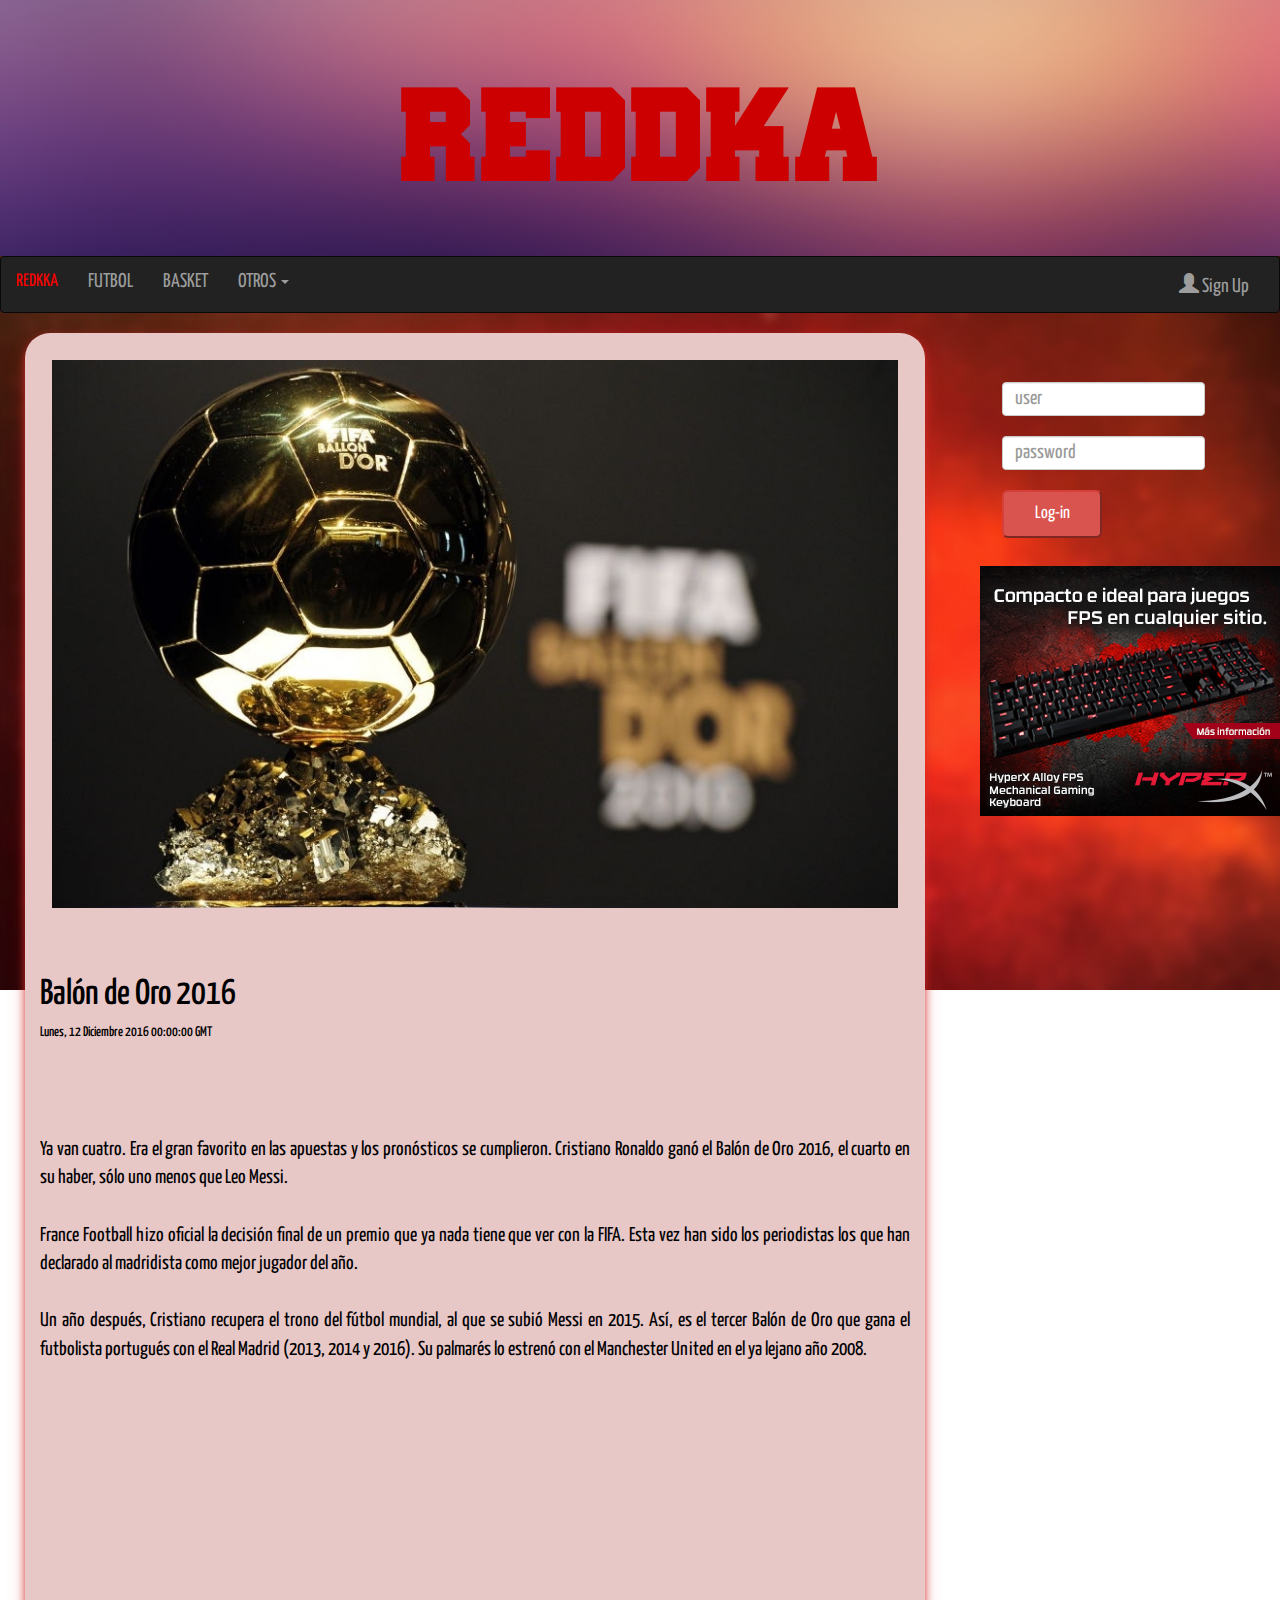
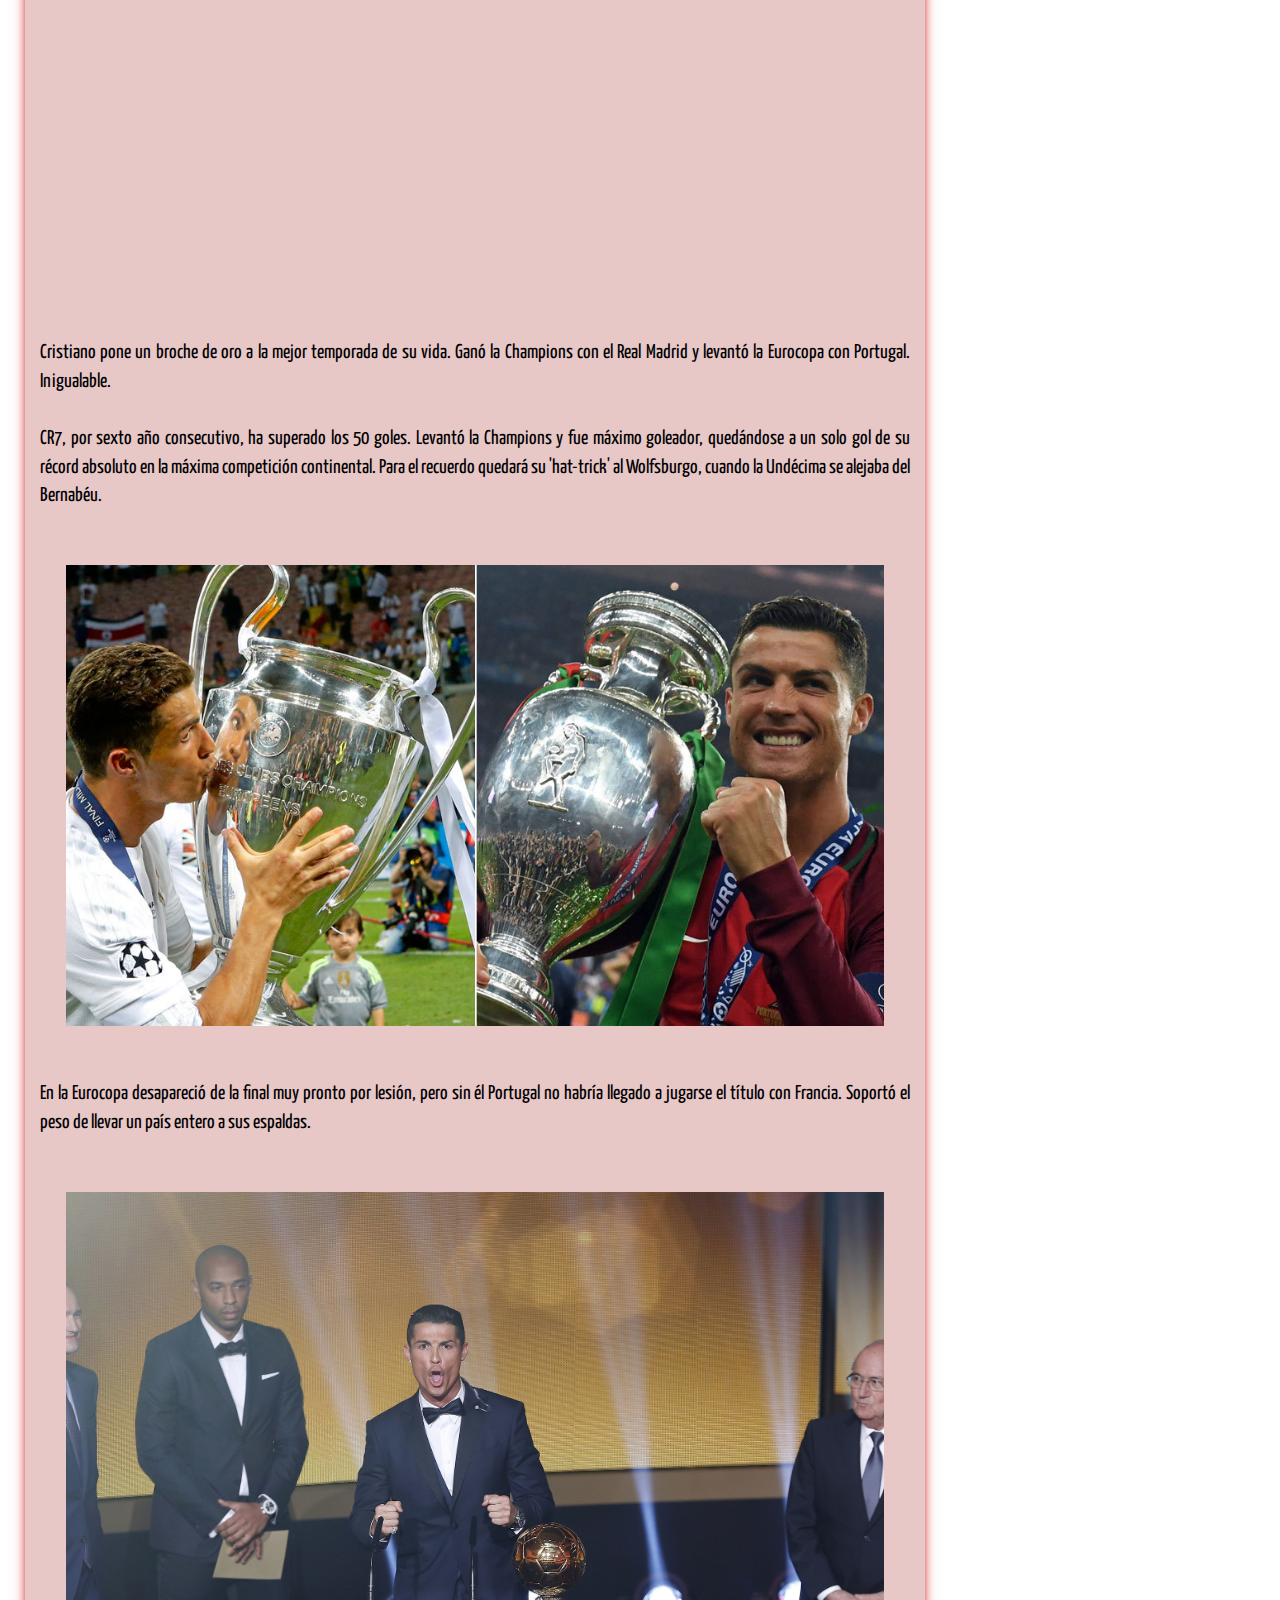
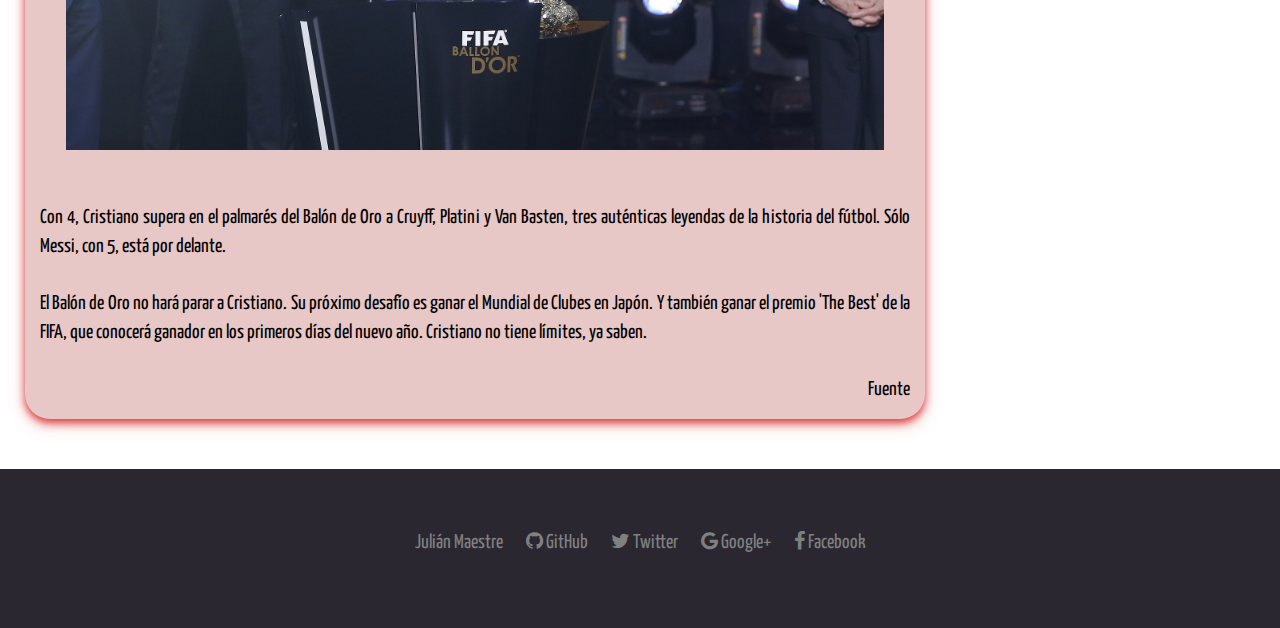
==== news1.html @ d3712e7c "Add files via upload" ====
<!DOCTYPE html>
<!--
To change this license header, choose License Headers in Project Properties.
To change this template file, choose Tools | Templates
and open the template in the editor.
-->
<html>
    <head>
        <link rel="stylesheet" href="https://maxcdn.bootstrapcdn.com/bootstrap/3.3.7/css/bootstrap.min.css">
        <link rel="stylesheet" href="https://maxcdn.bootstrapcdn.com/font-awesome/4.7.0/css/font-awesome.min.css">
        <link rel="stylesheet" href="https://fonts.googleapis.com/css?family=Yanone+Kaffeesatz">
        <link rel="stylesheet" href="css/a.css">
        <script src="https://ajax.googleapis.com/ajax/libs/jquery/3.1.1/jquery.min.js"></script>
        <script src="https://maxcdn.bootstrapcdn.com/bootstrap/3.3.7/js/bootstrap.min.js"></script>
        <script src="js/js.js"></script>
        <link rel="alternate" type="application/rss+xml" title="Reddka Sports" href='rss/rss.xml'>
        <title>Reddka Sports</title>
        <meta charset="utf-8">
        <meta name="description" content="Ganador del Balón de oro de 2016."/>
        <meta name="viewport" content="width=device-width, initial-scale=1">        
        <meta property="og:site_name" content="Reddka Sports">
        <meta property="og:url" content="news1.html">
        <meta property="og:title" content="Reddka Sports">
        <meta property="og:image" content="img/balon-oro.jpg">
        <meta property="og:description" content="Ganador del Balón de oro de 2016.">      
    </head>

    <body>
        <div id="jumbo" class="jumbotron text-center"><a href="index.html"><img src="img/logo.png" alt="logo" id="logoimg" class="img-responsive center-block"></a></div>

        <nav class="navbar navbar-inverse" id="navfixed">
            <div class="container-fluid">
                <div class="navbar-header">
                    <button type="button" class="navbar-toggle" data-toggle="collapse" data-target="#myNavbar">
                        <span class="icon-bar"></span>
                        <span class="icon-bar"></span>
                        <span class="icon-bar"></span> 
                    </button>
                    <a id="titulo" class="navbar-brand" href="index.html">REDKKA</a>
                </div>
                <div class="collapse navbar-collapse" id="myNavbar">
                    <ul class="nav navbar-nav">
                        <li><a href="#">FUTBOL</a></li>
                        <li><a href="#">BASKET</a></li>                  
                        <li class="dropdown">
                            <a class="dropdown-toggle" data-toggle="dropdown" href="#">OTROS
                                <span class="caret"></span></a>
                            <ul class="dropdown-menu">
                                <li><a href="#">MOTOR</a></li>
                                <li><a href="#">TENIS</a></li>
                                <li><a href="#">MMA</a></li>
                                <li><a href="#">GOLF</a></li>
                                <li><a href="#">BADMINTON</a></li>
                            </ul>
                        </li>
                    </ul>
                    <ul class="nav navbar-nav navbar-right">
                        <li><a href="#"><span class="glyphicon glyphicon-user"></span> Sign Up</a></li>
                        <li id="login"><a href="#"><span class="glyphicon glyphicon-log-in"></span> Login</a></li>
                    </ul>
                </div>
            </div>
        </nav>

        <div id="publi">
            <div class="col-sm-4"><br>
                <input type="text" class="form-control" placeholder="user" required>
                <input type="password" class="form-control" placeholder="password" required>
                <button id="log" type="button" class="btn-lg btn-danger"> Log-in </button>
                <img src="img/publih.jpg" alt="publicidad escritorio" id="publimgh">
            </div>
            <img src="img/publim.png" alt="publicidad movil" id="publimgm" class="img-responsive center-block">
        </div>

        <div id="not1" class="estilo1">
            <div id="imagen">
                <img id="imgnot" src="img/balon-oro.jpg" alt="balón de oro" class="img-responsive center-block">    
            </div>
            <div id="cuerpo">
                <div id="tit">            
                    <h1 class="titmarg">Balón de Oro 2016</h1>
                    <h5>Lunes, 12 Diciembre 2016 00:00:00 GMT</h5>
                </div>
                <br><br><br>
                Ya van cuatro. Era el gran favorito en las apuestas y los pronósticos se cumplieron. 
                Cristiano Ronaldo ganó el Balón de Oro 2016, el cuarto en su haber, sólo uno menos que Leo Messi.
                <br><br>
                France Football hizo oficial la decisión final de un premio que ya nada tiene que ver con la FIFA. 
                Esta vez han sido los periodistas los que han declarado al madridista como mejor jugador del año.
                <br><br>
                Un año después, Cristiano recupera el trono del fútbol mundial, al que se subió Messi en 2015. 
                Así, es el tercer Balón de Oro que gana el futbolista portugués con el Real Madrid (2013, 2014 y 2016).
                Su palmarés lo estrenó con el Manchester United en el ya lejano año 2008.
                <br><br>
                <div class="embed-responsive embed-responsive-16by9">
                    <iframe class="embed-responsive-item" src="https://www.youtube.com/embed/NcyojgLfmJ8" frameborder="0" allowfullscreen></iframe>
                </div>
                <br><br>
                Cristiano pone un broche de oro a la mejor temporada de su vida. 
                Ganó la Champions con el Real Madrid y levantó la Eurocopa con Portugal. Inigualable.
                <br><br>
                CR7, por sexto año consecutivo, ha superado los 50 goles. Levantó la Champions y fue máximo goleador,
                quedándose a un solo gol de su récord absoluto en la máxima competición continental.
                Para el recuerdo quedará su 'hat-trick' al Wolfsburgo, cuando la Undécima se alejaba del Bernabéu.
                <br><br>
                <img id="imgnot" src="img/cr1.jpg" alt="cristiano ronaldo" class="img-responsive center-block">
                <br>
                En la Eurocopa desapareció de la final muy pronto por lesión, pero sin él
                Portugal no habría llegado a jugarse el título con Francia. 
                Soportó el peso de llevar un país entero a sus espaldas.
                <br><br>
                <img id="imgnot" src="img/cr2.jpg" alt="cristiano ronaldo" class="img-responsive center-block">
                <br>
                Con 4, Cristiano supera en el palmarés del Balón de Oro a Cruyff, Platini y Van Basten,
                tres auténticas leyendas de la historia del fútbol. Sólo Messi, con 5, está por delante.
                <br><br>
                El Balón de Oro no hará parar a Cristiano. Su próximo desafío es ganar el Mundial de Clubes en Japón. 
                Y también ganar el premio 'The Best' de la FIFA, que conocerá ganador en los primeros días del nuevo año. 
                Cristiano no tiene límites, ya saben.
                <br><br>
                <a class="pull-right" href="http://www.marca.com/futbol/balon-oro/2016/12/12/584ee30a46163fa7258b4631.html">Fuente</a>
                <br>
            </div>
        </div>

        <footer class="footer">          
            <ul class="links">
                <li><a id="footlink">Julián Maestre</a></li>
                <li><a id="footlink" href="https://github.com/juliCy"><span class="fa fa-github"></span> GitHub</a></li>
                <li><a id="footlink" href="https://twitter.com"><span class="fa fa-twitter"></span> Twitter</a></li>
                <li><a id="footlink" href="https://google.es/"><span class="fa fa-google"></span> Google+</a></li>
                <li><a id="footlink" href="https://facebook.com/"><span class="fa fa-facebook"></span> Facebook</a></li>
            </ul>
        </footer>
    </body>
</html>
---- css/a.css ----
body{font-family:'Yanone Kaffeesatz',sans-serif; background: url('../img/fondo.jpg') center center no-repeat fixed}
body,input,.btn{font-size:20px !important}
#jumbo{background:url('../img/jumbo.jpg') 10% 80% no-repeat; background-size:cover; margin-bottom: 0}
#logoimg {border-radius: 0; height: auto; width: auto; margin-top: 8px}
.container {height: 100%; width: 100%; margin: 0; padding: 0}

.footer{padding:50px; margin-top: 50px; text-align:center; background-color:#2a2730; position: relative}
.links {list-style-type: none; padding: 0}
.links li {text-decoration: none; display: inline-block; margin: 10px}
#footlink {color: grey !important}

.form-control{ width: auto !important; margin-left: 10%; margin-top: 20px}
#log {float: left; width: 100px; margin-left: 10%; margin-bottom: 40%; margin-top: 20px}
#cargar {width: auto}
#cargardiv {text-align: center; width: auto; margin-top: 25px}
.navbar-fixed {position: fixed; top: 0; z-index: 100; width: 100%}

#titulo {color: red}
#titulo:hover {color: red !important}
h1 {width: auto; margin-top: 10px}
p {font-size: 16.45pt; margin-bottom: 20px; margin-top: 100px}
#login {display: none}
.linknot {text-decoration: none !important; color: black}
.linknot:hover {color: black !important}
a {text-decoration: none !important; color: black}
a:hover {color: red !important}
a:visited {color: transparent}

#not1 {margin-top: 0}
.estilo1 {width: calc(100% - 380px); position: relative; margin-top: 30px; margin-left: 25px; margin-right: 20px; margin-bottom: 30px}
#not2 {margin-top: 20px}
#not3 {width: calc(100% - 380px); position: relative; margin-top: 20px; margin-left: 25px; margin-right: 20px; margin-bottom: 0}
.estilo1 {background-color: #E8C7C7; border-radius: 25px; box-shadow: 0 4px 8px 0 rgba(215, 40, 40, 0.9), 0 6px 20px 0 rgba(215, 40, 40, 0.19)}

.minimg {float:left; width: 250px; height: 170px; padding: 17px}
img {border-radius: 8px; width: 200px; height: 150px; margin-top: auto}
.tit {margin-left: 1%; padding: 5px}
.titmarg {margin-top: 10px}
#imagen {width: 100%; height: 100%}
#imgnot {width: 100%; height: 100%; padding: 3%}
h1 {text-align: justify}
#cuerpo {padding: 15px; text-align: justify; margin-top: 15px; color: black}

#publi {float: right; width: 300px; height: auto}
#publimgh {border-radius: 0; width: 300px; height: 100%; margin-left: -15px}
#publimgm {display: none}

@media (max-width: 768px){
    #login {display: block}
    .form-control{display: none}
    #log {display: none}

    #publi {height: 90px; width: 100%}
    #publimgh {display: none}
    .col-sm-4 {display: none}
    #publi img {border-radius: 0px; width: auto; height: 90px; margin-top: 0}
    #publimgm {display: block}

    .estilo1 {width: calc(92%); position: relative; margin-top: 30px; margin-left: 30px; margin-right: 20px; margin-bottom: 30px}
    #not3 {width: calc(92%); position: relative; margin-top: 20px; margin-left: 30px; margin-right: 20px; margin-bottom: 30px}
    .estilo1{background-color: #E8C7C7; border-radius: 25px; box-shadow: 0 4px 8px 0 rgba(215, 40, 40, 0.2), 0 6px 20px 0 rgba(215, 40, 40, 0.19)}
    #not1 {margin-top: 150px}
    .minimg {width: 250px; height: 130px; padding: 15px}
    h1 {width: auto; margin-top: 20px}
    p {margin-top: 70px}
}

@media (max-width: 414px){
    #login {display: block}
    .form-control{display: none}
    #log {display: none}

    #publi {height: 90px; width: 100%}
    #publimgh {display: none}
    .col-sm-4 {display: none}
    #publi img {border-radius: 0px; width: auto; height: 90px; margin-top: 0}
    #publimgm {display: block}

    .estilo1 {width: calc(92%); position: relative; margin-top: 30px; margin-left: 18px; margin-right: 20px; margin-bottom: 30px}
    #not3 {width: calc(92%); position: relative; margin-top: 20px; margin-left: 18px; margin-right: 20px; margin-bottom: 30px}
    .estilo1{background-color: #E8C7C7; border-radius: 25px; box-shadow: 0 4px 8px 0 rgba(215, 40, 40, 0.2), 0 6px 20px 0 rgba(215, 40, 40, 0.19)}
    #not1 {margin-top: 150px}
    .minimg {width: 250px; height: 130px; padding: 15px; margin-left: 68px}
    h1 {width: auto; margin-top: 150px}
    p {margin-top: 30px}
}

@media (max-width: 375px){
    #login {display: block}
    .form-control{display: none}
    #log {display: none}

    #publi {height: 90px; width: 100%}
    #publimgh {display: none}
    .col-sm-4 {display: none}
    #publi img {border-radius: 0px; width: auto; height: 90px; margin-top: 0}
    #publimgm {display: block}

    .estilo1 {width: calc(92%); position: relative; margin-top: 30px; margin-left: 16px; margin-right: 20px; margin-bottom: 30px}
    #not3 {width: calc(92%); position: relative; margin-top: 20px; margin-left: 16px; margin-right: 20px; margin-bottom: 30px}
    .estilo1{background-color: #E8C7C7; border-radius: 25px; box-shadow: 0 4px 8px 0 rgba(215, 40, 40, 0.2), 0 6px 20px 0 rgba(215, 40, 40, 0.19)}
    #not1 {margin-top: 150px}
    .minimg {width: 250px; height: 130px; padding: 15px; margin-left: 58px}
    h1 {width: auto; margin-top: 150px}
    p {margin-top: 30px}
}

@media (max-width: 320px){
    #login {display: block}
    .form-control{display: none}
    #log {display: none}

    #publi {height: 90px; width: 100%}
    #publimgh {display: none}
    .col-sm-4 {display: none}
    #publi img {border-radius: 0px; width: auto; height: 90px; margin-top: 0}
    #publimgm {display: block}

    .estilo1 {width: calc(92%); position: relative; margin-top: 30px; margin-left: 14px; margin-right: 20px; margin-bottom: 30px}
    #not3 {width: calc(92%); position: relative; margin-top: 20px; margin-left: 14px; margin-right: 20px; margin-bottom: 30px}
    .estilo1{background-color: #E8C7C7; border-radius: 25px; box-shadow: 0 4px 8px 0 rgba(215, 40, 40, 0.2), 0 6px 20px 0 rgba(215, 40, 40, 0.19)}
    #not1 {margin-top: 150px}
    .minimg {width: 250px; height: 130px; padding: 15px; margin-left: 32px}
    h1 {width: auto; margin-top: 150px}
    p {margin-top: 30px}
}
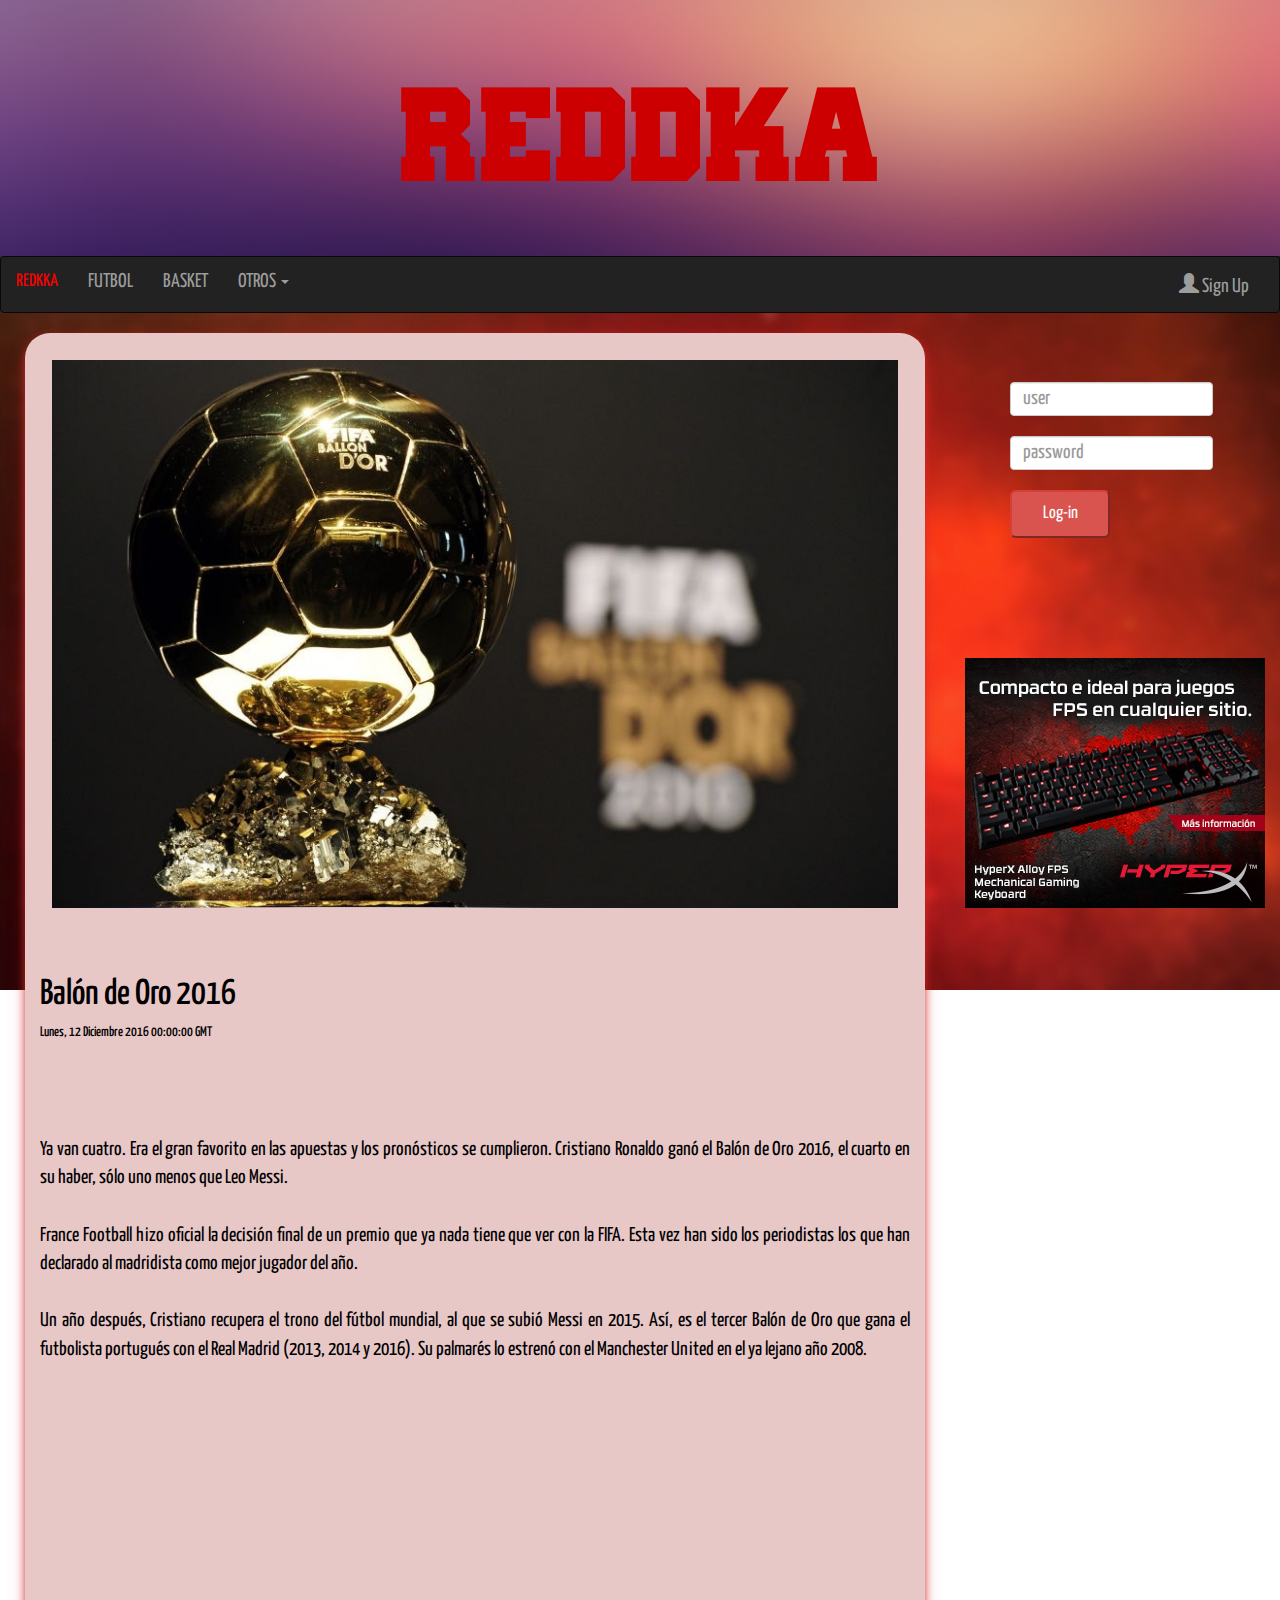
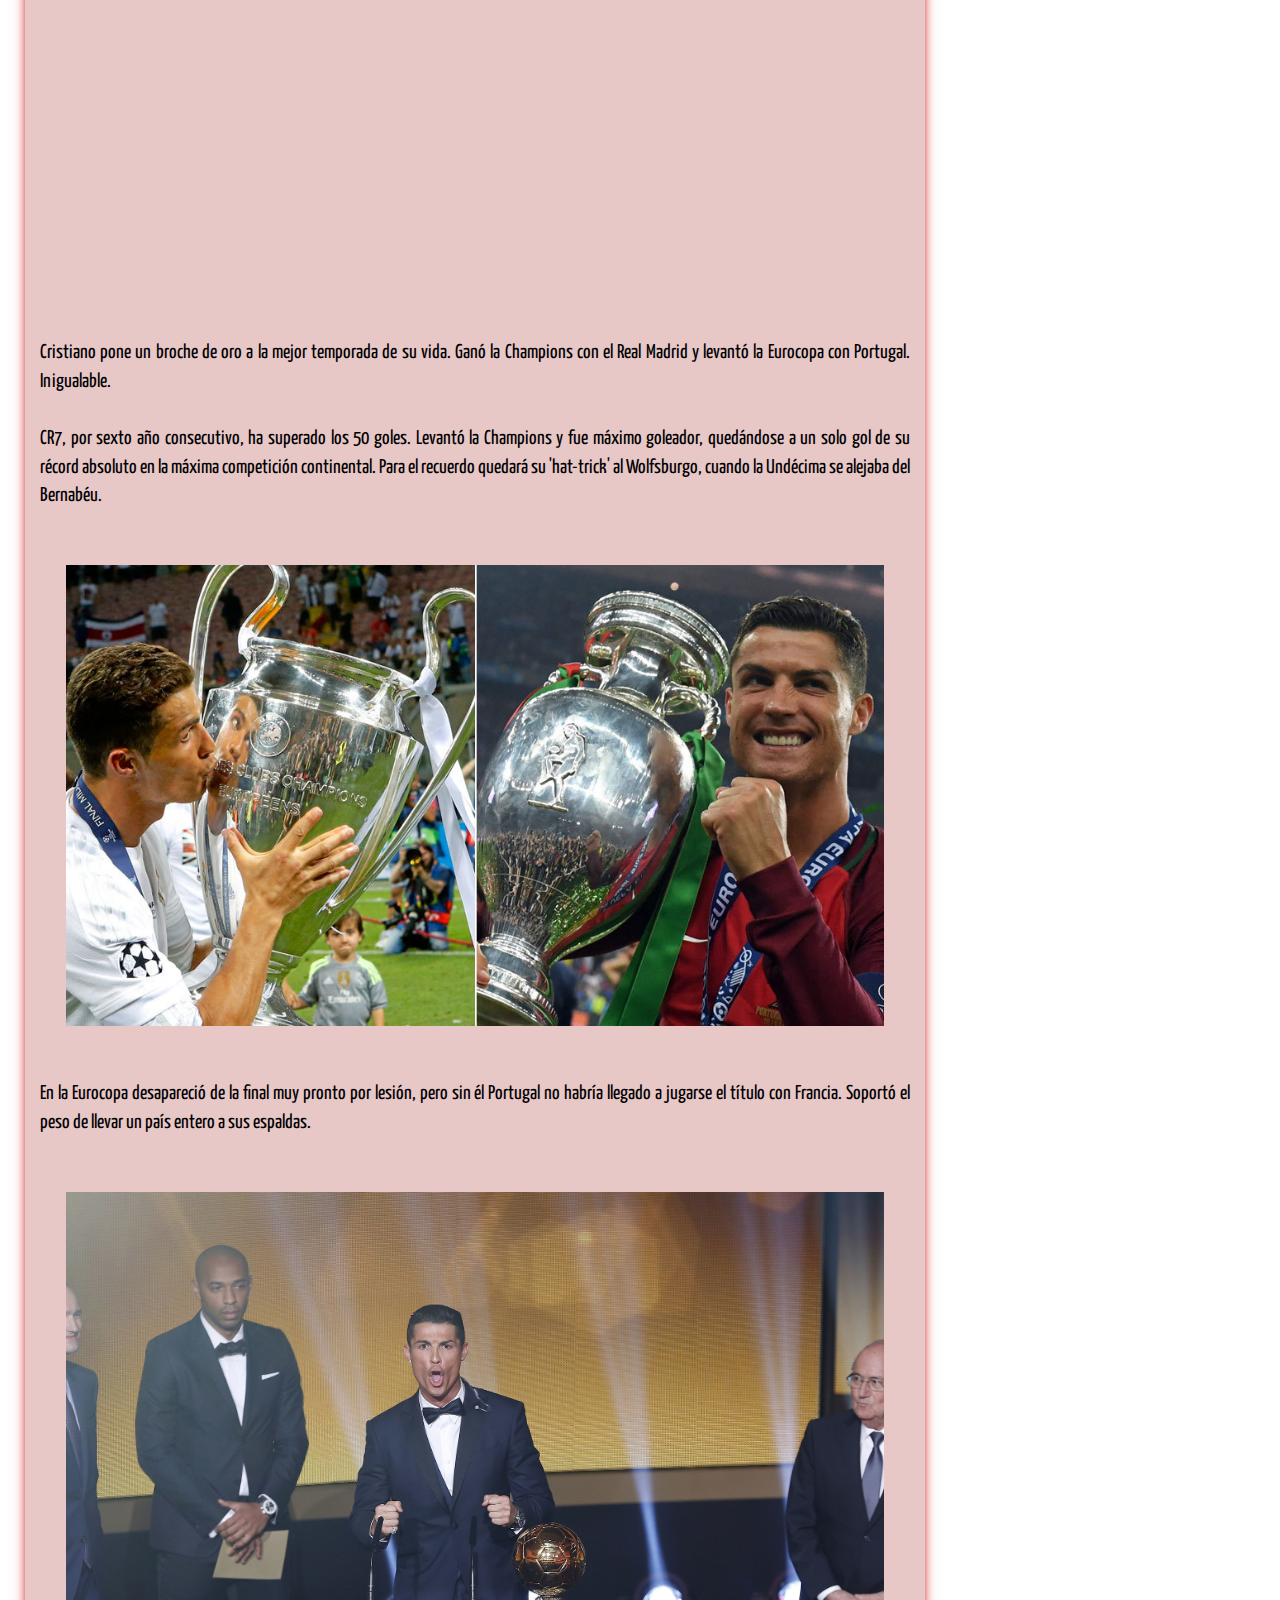
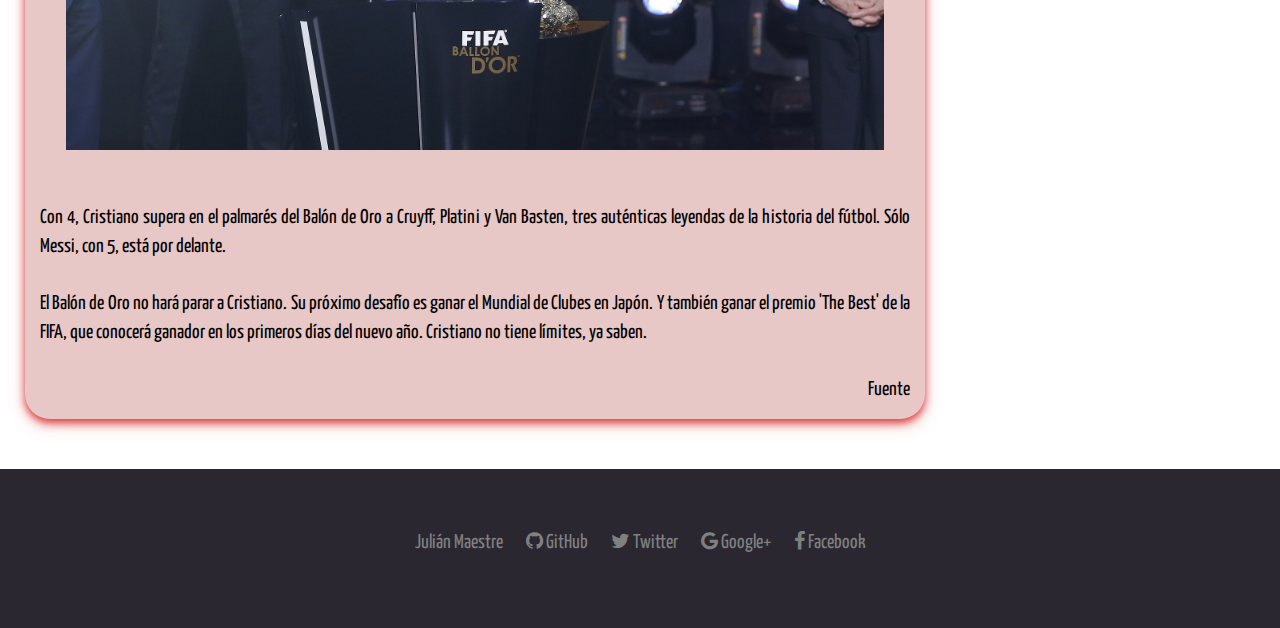
==== commit 53c21df9: "Add files via upload" ====
--- a/news1.html
+++ b/news1.html
@@ -63,7 +63,7 @@
         </nav>
 
         <div id="publi">
-            <div class="col-sm-4"><br>
+            <div class="subpubli"><br>
                 <input type="text" class="form-control" placeholder="user" required>
                 <input type="password" class="form-control" placeholder="password" required>
                 <button id="log" type="button" class="btn-lg btn-danger"> Log-in </button>
--- a/css/a.css
+++ b/css/a.css
@@ -52,7 +52,7 @@
 
     #publi {height: 90px; width: 100%}
     #publimgh {display: none}
-    .col-sm-4 {display: none}
+    .subpubli {display: none}
     #publi img {border-radius: 0px; width: auto; height: 90px; margin-top: 0}
     #publimgm {display: block}
 
@@ -72,7 +72,7 @@
 
     #publi {height: 90px; width: 100%}
     #publimgh {display: none}
-    .col-sm-4 {display: none}
+    .subpubli {display: none}
     #publi img {border-radius: 0px; width: auto; height: 90px; margin-top: 0}
     #publimgm {display: block}
 
@@ -92,7 +92,7 @@
 
     #publi {height: 90px; width: 100%}
     #publimgh {display: none}
-    .col-sm-4 {display: none}
+    .subpubli {display: none}
     #publi img {border-radius: 0px; width: auto; height: 90px; margin-top: 0}
     #publimgm {display: block}
 
@@ -112,7 +112,7 @@
 
     #publi {height: 90px; width: 100%}
     #publimgh {display: none}
-    .col-sm-4 {display: none}
+    .subpubli {display: none}
     #publi img {border-radius: 0px; width: auto; height: 90px; margin-top: 0}
     #publimgm {display: block}
 
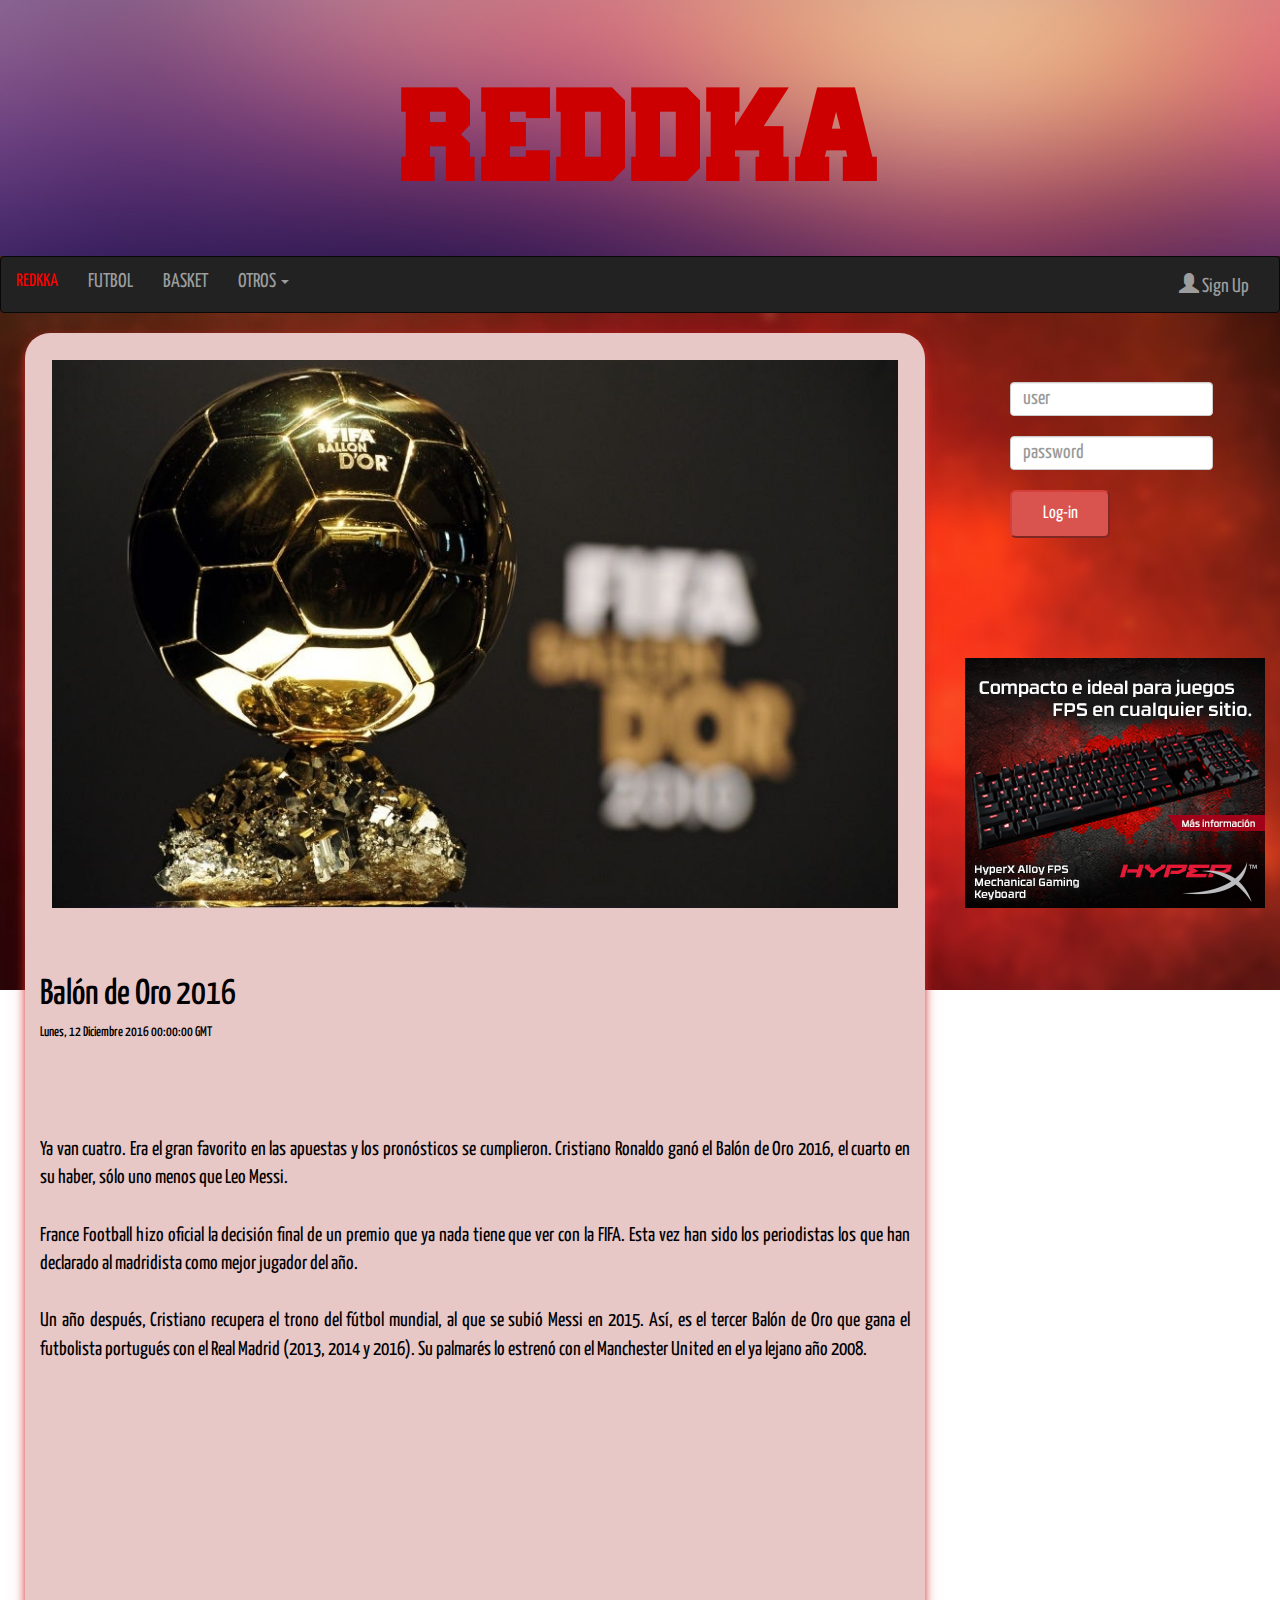
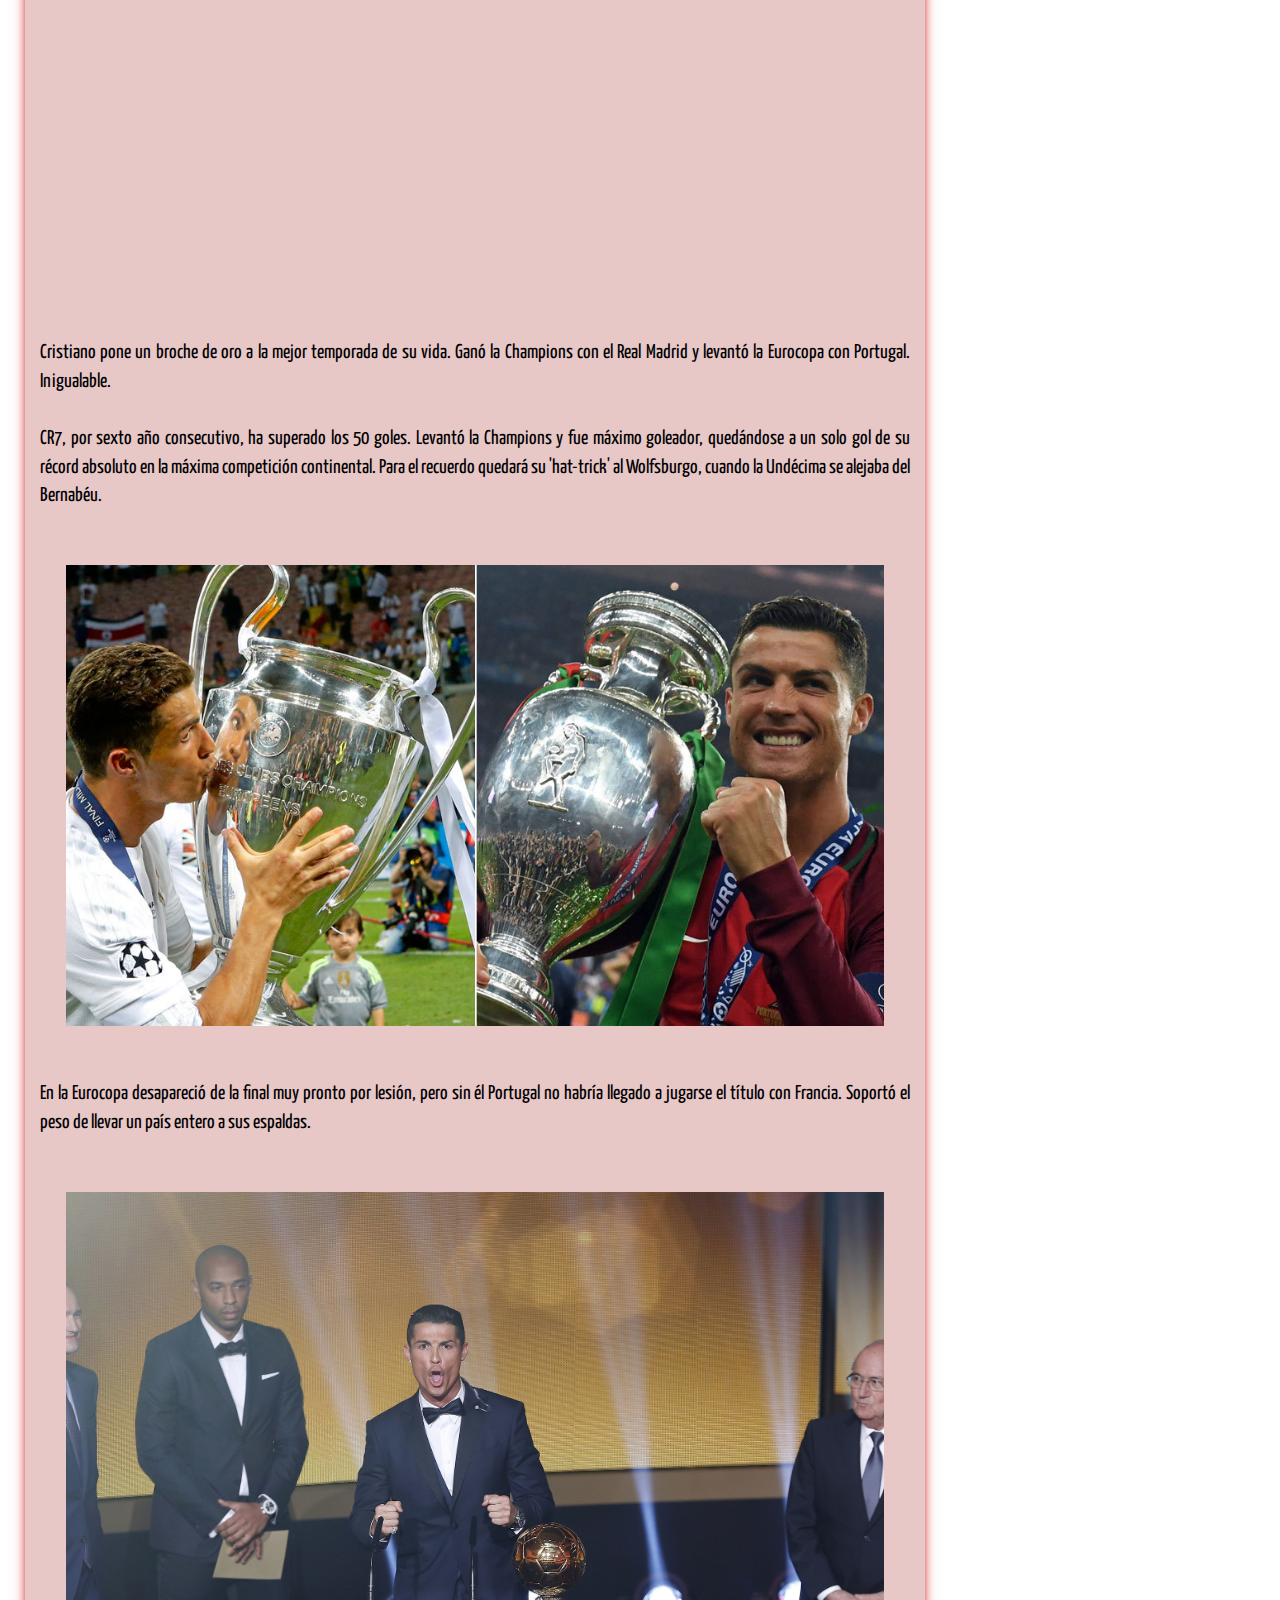
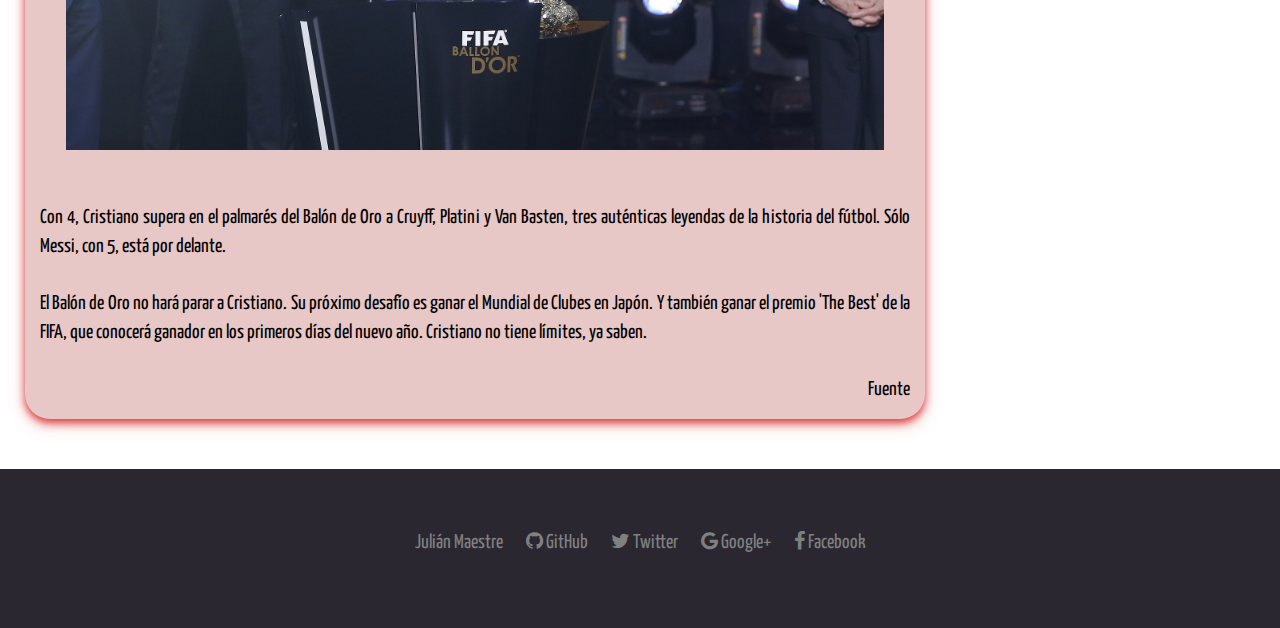
==== commit c11bac01: "Update news1.html" ====
--- a/news1.html
+++ b/news1.html
@@ -10,6 +10,7 @@
         <link rel="stylesheet" href="https://maxcdn.bootstrapcdn.com/font-awesome/4.7.0/css/font-awesome.min.css">
         <link rel="stylesheet" href="https://fonts.googleapis.com/css?family=Yanone+Kaffeesatz">
         <link rel="stylesheet" href="css/a.css">
+        <link rel="icon" href="https://rawgit.com/juliCy/Web-Noticias/master/img/logo.png" type="image/x-icon">
         <script src="https://ajax.googleapis.com/ajax/libs/jquery/3.1.1/jquery.min.js"></script>
         <script src="https://maxcdn.bootstrapcdn.com/bootstrap/3.3.7/js/bootstrap.min.js"></script>
         <script src="js/js.js"></script>
@@ -19,7 +20,7 @@
         <meta name="description" content="Ganador del Balón de oro de 2016."/>
         <meta name="viewport" content="width=device-width, initial-scale=1">        
         <meta property="og:site_name" content="Reddka Sports">
-        <meta property="og:url" content="news1.html">
+        <meta property="og:url" content="https://rawgit.com/juliCy/Web-Noticias/master/news1.html">
         <meta property="og:title" content="Reddka Sports">
         <meta property="og:image" content="img/balon-oro.jpg">
         <meta property="og:description" content="Ganador del Balón de oro de 2016.">      
